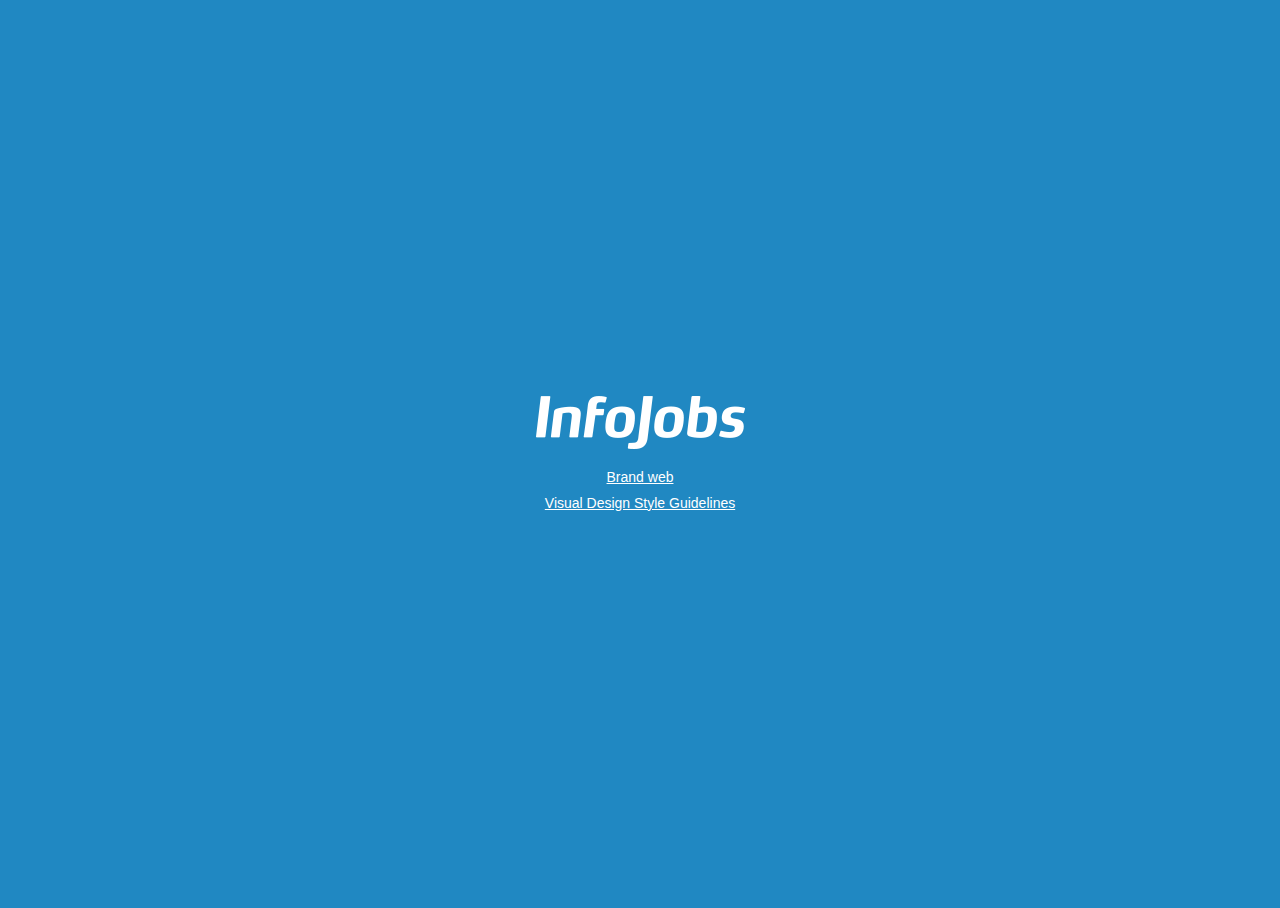
==== index.html @ 826d70f3 "Create minimal landing pange with logo and links to Brand & Viasual Design Guides Lines" ====
<!DOCTYPE html>
<html>
<head>
    <title>InfoJobs</title>
    <meta charset="UTF-8">
    <style>
        html { height: 100% }
        
        body {
            height: 100%;
            font-family: sans-serif,arial;
            background-color: #2088C2;
            color: #ffffff;
            font-size: 14px;
        }
        
        .content {
            display: flex;
            height: 100%;
            flex-direction: column;
            align-items: center;
            justify-content: center;
        }
        
        a {
            color: #ffffff;
            display: block;
            margin-bottom: 10px;
        }

        img { margin-bottom: 20px; }
    </style>
</head>
<body>
    <div class="content">
        <img src="./images/logo.png" alt="InfoJobs">
        <a href="http://www.design.infojobs.net/brand">Brand web</a>
        <a href="http://www.design.infojobs.net/visual-design">Visual Design Style Guidelines</a>
    </div>
</body>
</html>
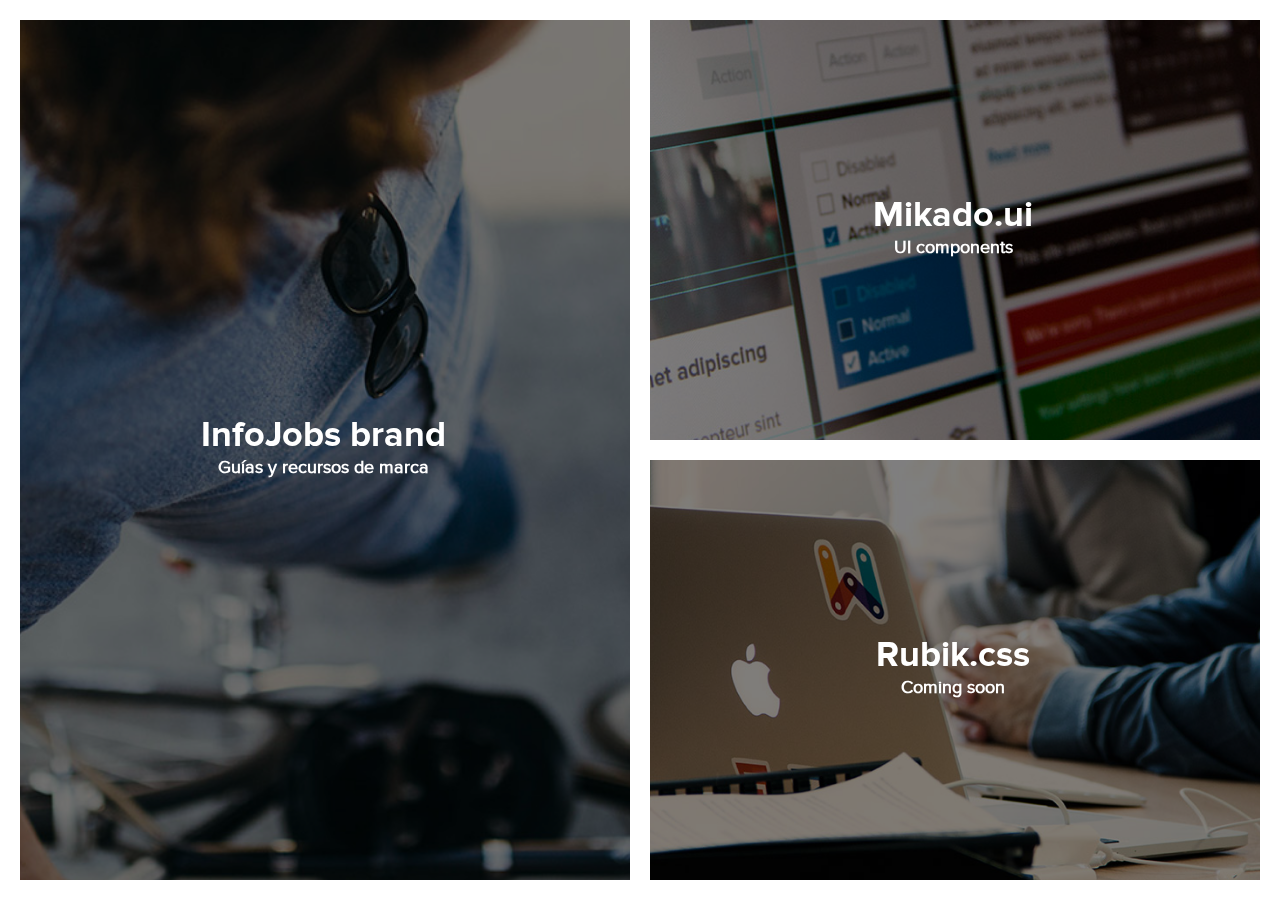
==== commit b9614375: "new website with brand and mikado linked" ====
--- a/index.html
+++ b/index.html
@@ -1,41 +1,56 @@
 <!DOCTYPE html>
 <html>
 <head>
-    <title>InfoJobs</title>
-    <meta charset="UTF-8">
-    <style>
-        html { height: 100% }
-        
-        body {
-            height: 100%;
-            font-family: sans-serif,arial;
-            background-color: #2088C2;
-            color: #ffffff;
-            font-size: 14px;
-        }
-        
-        .content {
-            display: flex;
-            height: 100%;
-            flex-direction: column;
-            align-items: center;
-            justify-content: center;
-        }
-        
-        a {
-            color: #ffffff;
-            display: block;
-            margin-bottom: 10px;
-        }
+	<meta charset="utf-8">
+	<title>InfoJobs Design</title>
+	<meta name="description" content="">
 
-        img { margin-bottom: 20px; }
-    </style>
+	<link rel="shortcut icon" sizes="196x196" href="images/touch/196.png">
+	<link rel="shortcut icon" href="images/touch/57.png">
+
+	<meta name="msapplication-TileImage" content="images/touch/144.png">
+	<meta name="msapplication-TileColor" content="#222222">
+
+	<link rel="stylesheet" href="css/style.css">
 </head>
 <body>
-    <div class="content">
-        <img src="./images/logo.png" alt="InfoJobs">
-        <a href="http://www.design.infojobs.net/brand">Brand web</a>
-        <a href="http://www.design.infojobs.net/visual-design">Visual Design Style Guidelines</a>
-    </div>
+	<h1>InfoJobs</h1>
+	<section class="container left">
+		<a href="http://www.design.infojobs.net/brand/">
+			<article class="brand">
+				<div class="background"></div>
+				<div class="overlay"></div>
+				<div class="overlay-color"></div>
+				<span class="vertical">
+					<h2>InfoJobs brand</h2>
+					<h3>Guías y recursos de marca</h3>
+				</span>
+			</article>
+		</a>
+	</section>
+	<section class="container right">
+		<a href="http://www.design.infojobs.net/visual-design/">
+			<article class="mikado top">
+				<div class="background"></div>
+				<div class="overlay"></div>
+				<div class="overlay-color"></div>
+				<span class="vertical">
+					<h2>Mikado.ui</h2>
+					<h3>UI components</h3>
+				</span>
+			</article>
+		</a>
+		<a href="#">
+			<article class="rubik bottom">
+				<div class="background"></div>
+				<div class="overlay"></div>
+				<div class="overlay-color"></div>
+				<span class="vertical">
+					<h2>Rubik.css</h2>
+					<h3>Coming soon</h3>
+				</span>
+			</article>
+		</a>
+	</section>
 </body>
 </html>
--- a/css/style.css
+++ b/css/style.css
@@ -0,0 +1,3 @@
+html,body,body,div,span,object,iframe,h1,h2,h3,h4,h5,h6,p,blockquote,pre,abbr,address,cite,code,del,dfn,em,ins,kbd,q,samp,small,strong,sub,sup,var,b,i,dl,dt,dd,ol,ul,li,fieldset,form,label,legend,table,caption,tbody,tfoot,thead,tr,th,td,article,aside,figure,footer,header,hgroup,menu,nav,section,time,mark,audio,video{margin:0;padding:0;border:0;outline:0;font-size:100%;vertical-align:baseline;background:transparent}article,aside,figure,footer,header,nav,section{display:block}*,*:before,*:after{-ms-box-sizing:border-box;-o-box-sizing:border-box;box-sizing:border-box}@font-face{font-family:'Proximanova';src:url("../fonts/proximanova-regular.eot?") format("eot"),url("../fonts/proximanova-regular.woff") format("woff"),url("../fonts/proximanova-regular.otf") format("opentype"),url("../fonts/proximanova-regular.ttf") format("truetype")}@font-face{font-family:'Proximanovalight';src:url("../fonts/proximanova-light.eot?") format("eot"),url("../fonts/proximanova-light.woff") format("woff"),url("../fonts/proximanova-light.otf") format("opentype"),url("../fonts/proximanova-light.ttf") format("truetype")}@font-face{font-family:'Proximanovabold';src:url("../fonts/proximanova-bold.eot?") format("eot"),url("../fonts/proximanova-bold.woff") format("woff"),url("../fonts/proximanova-bold.otf") format("opentype"),url("../fonts/proximanova-bold.ttf") format("truetype")}@font-face{font-family:'Proximanovasemibold';src:url("../fonts/proximanova-semibold.eot?") format("eot"),url("../fonts/proximanova-semibold.woff") format("woff"),url("../fonts/proximanova-semibold.otf") format("opentype"),url("../fonts/proximanova-semibold.ttf") format("truetype")}@font-face{font-family:'Icons';src:url("../fonts/icomoon.eot?") format("eot"),url("../fonts/icomoon.woff") format("woff"),url("../fonts/icomoon.ttf") format("truetype");font-weight:normal;font-style:normal}@font-face{font-family:'InfoJobs';src:url("../fonts/InfoJobs.eot?");src:url("../fonts/InfoJobs.eot?#iefix") format("embedded-opentype"),url("../fonts/InfoJobs.woff?") format("woff"),url("../fonts/InfoJobs.ttf?") format("truetype"),url("../fonts/InfoJobs.svg?#InfoJobs") format("svg");font-weight:normal;font-style:normal}h1,h2,h3,h4,h5,h6{margin:0;font-family:"Proximanovasemibold",Helvetica,Arial,sans-serif;font-weight:bold;color:inherit;text-rendering:optimizelegibility}h1.altheader,h2.altheader,h3.altheader,h4.altheader,h5.altheader,h6.altheader{color:gray;text-transform:uppercase}h1 small,h2 small,h3 small{font-weight:normal;display:block;color:gray}.xxxlarge{font-family:'Proximanovasemibold';font-size:36px;font-size:2.25rem;line-height:39px;line-height:2.4375rem;margin-bottom:10px}.xxlarge{font-family:'Proximanovasemibold';font-size:30px;font-size:1.875rem;line-height:33px;line-height:2.0625rem;margin-bottom:10px}.xlarge{font-family:'Proximanovasemibold';font-size:25px;font-size:1.5625rem;line-height:28px;line-height:1.75rem;margin-bottom:10px}.large{font-family:'Proximanovasemibold';font-size:20px;font-size:1.25rem;line-height:23px;line-height:1.4375rem;margin-bottom:10px}.medium{font-family:'Proximanovasemibold';font-size:18px;font-size:1.125rem;line-height:21px;line-height:1.3125rem;margin-bottom:10px}p,ol,ul,dl,address{margin-bottom:1.5em;line-height:1.5em;font-size:16px;font-size:1rem;line-height:20px;line-height:1.25rem}.intro{font-weight:bold}small{font-size:12px;font-size:0.75rem;color:gray}ul,ol{margin:0 0 1.5em 0;padding:0 0 0 20px}li ul,li ol{margin:0}blockquote{margin:0 0 1.5em 0;padding-left:20px;border-left:2px solid #dedede;font-family:Georgia,Times,"Times New Roman";font-style:normal}blockquote p{font-size:18px;font-size:1.125rem;color:gray;font-style:italic}q{quotes:none;font-style:italic}blockquote p::before,blockquote p::after,q:before,q:after{content:""}cite{font-style:normal}dl,dd{margin-bottom:1.5em}dt{font-weight:bold}.dl-horizontal dt{float:left;clear:left;width:20.25%;text-align:right}.dl-horizontal dd{margin-left:22.78%}abbr[title]{border-bottom:1px dotted #dedede;cursor:help}b,strong{font-family:'Proximanovasemibold'}dfn{font-style:italic}ins{background-color:#fff;color:#262626;text-decoration:none}mark{background-color:yellow;color:#262626}pre,code,kbd,samp{font-family:"Courier New",monospace;font-size:14px;font-size:0.875rem;line-height:1.5em}pre{white-space:pre;white-space:pre-wrap;word-wrap:break-word}sub,sup{position:relative;font-size:12px;font-size:0.75rem;line-height:0;vertical-align:1.5em}sup{top:-.5em}sub{bottom:-.25em}html,body{background:#fff;height:100%;color:#fff}h1{display:none}h2,h3{line-height:1em}h2{font-family:"Proximanovabold",Helvetica,Arial,sans-serif;font-size:36px}h3{font-family:"Proximanova",Helvetica,Arial,sans-serif;font-size:18px}a{color:inherit;text-decoration:none}section{position:fixed;width:50%;height:100%;bottom:0;top:0}section.left{left:0;right:50%}section.left article{right:10px}section.right{right:0;left:50%}section.right article{left:10px}article{bottom:20px;top:20px;right:20px;left:20px;position:absolute;text-align:center;overflow:hidden}article.top,article.bottom{height:auto}article.top{bottom:50%;top:20px;margin-bottom:10px}article.bottom{top:50%;bottom:20px;margin-top:10px}article:after,article .vertical{content:'';display:inline-block;vertical-align:middle;height:100%}article .vertical{height:auto;position:relative;z-index:10}article .background,article .overlay-color,article .overlay{position:absolute;top:0;right:0;left:0;bottom:0;width:100%;height:100%;-webkit-transition:0.34s;transition:0.34s}article .overlay{background:rgba(0,0,0,0.5)}article .overlay-color{opacity:0;background-image:-webkit-gradient(linear, 0 0, 0 100%, from(#00a550), to(#2088c2));background-image:-webkit-linear-gradient(top, #00a550, #2088c2);background-image:linear-gradient(top, #00a550, #2088c2);background-repeat:repeat-x}article .background{background-position:50%;background-size:cover;-webkit-transform:scale(1.2);-ms-transform:scale(1.2);transform:scale(1.2)}article.brand .background{background-image:url("../images/brand.jpg")}article.mikado .background{background-image:url("../images/mikado.jpg")}article.rubik .background{background-image:url("../images/rubik.jpg")}article:hover .overlay-color{opacity:0.5}article:hover .background{-webkit-transform:scale(1);-ms-transform:scale(1);transform:scale(1)}@media all and (orientation: portrait) and (max-width: 670px){section.left,section.right{position:static;height:auto}section.left article,section.right article{left:20px;right:20px;bottom:auto;margin:10px 0px;z-index:4}section.left article.brand,section.right article.brand{top:0%;bottom:66.66667%;margin-top:20px}section.left article.mikado,section.right article.mikado{top:33.33333%;bottom:33.33333%}section.left article.rubik,section.right article.rubik{top:66.66667%;bottom:0%;margin-bottom:20px}}
+
+/*# sourceMappingURL=style.css.map */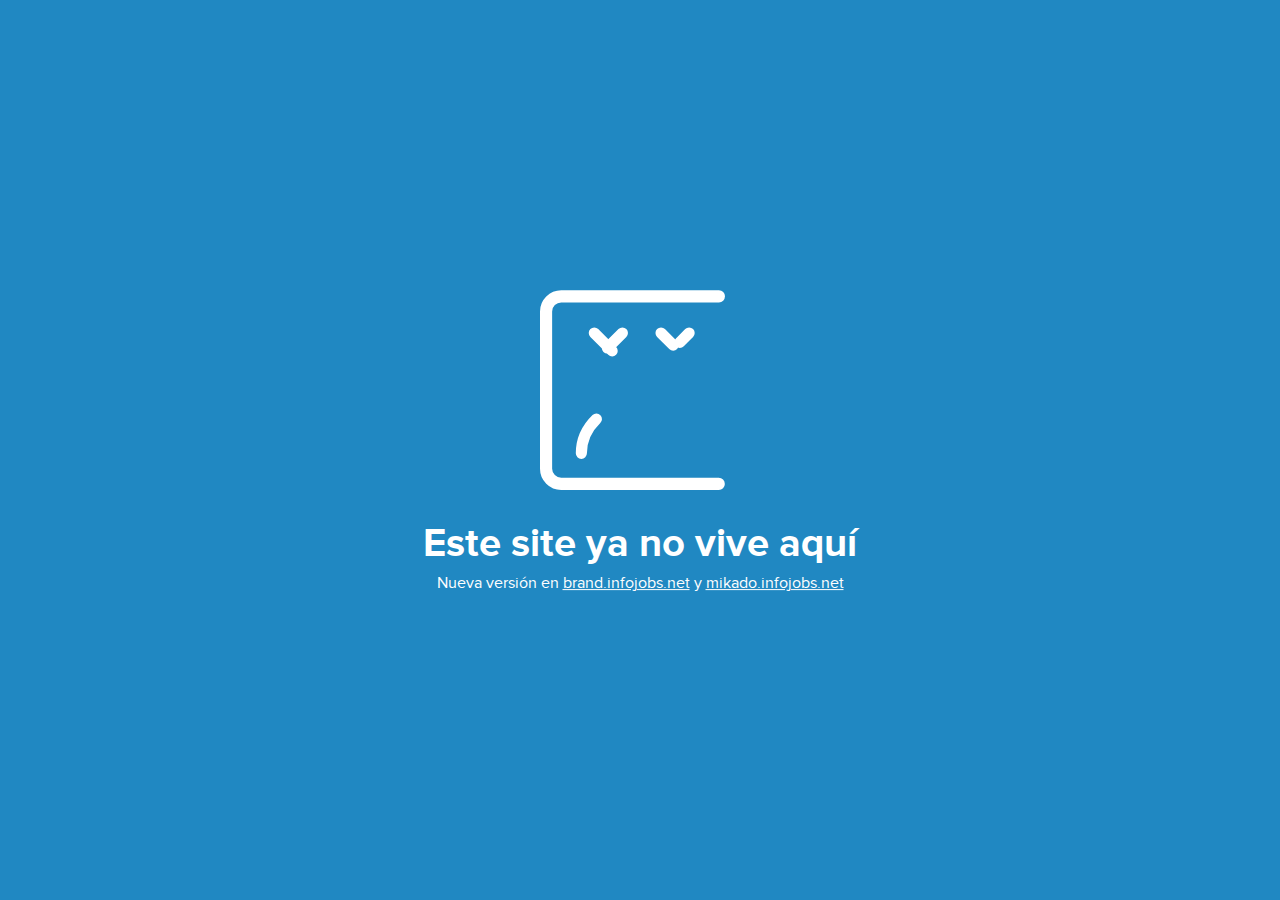
==== commit 51bb02a7: "Added "Page not found"" ====
--- a/index.html
+++ b/index.html
@@ -1,56 +1,46 @@
-<!DOCTYPE html>
-<html>
-<head>
-	<meta charset="utf-8">
-	<title>InfoJobs Design</title>
-	<meta name="description" content="">
+<!doctype html>
+<html class="no-js" lang="">
+    <head>
+        <meta charset="utf-8">
+        <meta http-equiv="x-ua-compatible" content="ie=edge">
+        <title>Page not found</title>
+        <meta name="description" content="">
+        <meta name="viewport" content="width=device-width, initial-scale=1">
 
-	<link rel="shortcut icon" sizes="196x196" href="images/touch/196.png">
-	<link rel="shortcut icon" href="images/touch/57.png">
+        <link rel="stylesheet" href="css/main.css">
+        <link rel="stylesheet" href="css/animate.css">
+    </head>
+    
+    <body>
+      
+        <div class="content">
+            <svg version="1.1" id="smiley" xmlns="http://www.w3.org/2000/svg" xmlns:xlink="http://www.w3.org/1999/xlink" xmlns:a="http://ns.adobe.com/AdobeSVGViewerExtensions/3.0/" x="0px" y="0px" width="200px" height="200px" viewBox="0 0 197.8 197.5" enable-background="new 0 0 197.8 197.5" xml:space="preserve">
+            <path fill="none" stroke="#fff" stroke-width="12" stroke-linecap="round" stroke-miterlimit="10" d="M176.8,191.5H21
+                c-8.2,0-15-6.8-15-15V21c0-8.2,6.8-15,15-15h155.8c8.2,0,15,6.8,15,15v155.5C191.8,184.7,185.1,191.5,176.8,191.5z"/>
+                    <line fill="none" stroke="#fff" stroke-width="11" stroke-linecap="round" stroke-miterlimit="10" x1="53.7" y1="42.3" x2="81.5" y2="70.1"/>
+                    <line fill="none" stroke="#fff" stroke-width="11" stroke-linecap="round" stroke-miterlimit="10" x1="81.5" y1="42.3" x2="53.7" y2="70.1"/>
+                    <line fill="none" stroke="#fff" stroke-width="11" stroke-linecap="round" stroke-miterlimit="10" x1="119.7" y1="42.3" x2="147.5" y2="70.1"/>
+                    <line fill="none" stroke="#fff" stroke-width="11" stroke-linecap="round" stroke-miterlimit="10" x1="147.5" y1="42.3" x2="119.7" y2="70.1"/>
+            <path fill="none" stroke="#fff" stroke-width="11" stroke-linecap="round" stroke-miterlimit="10" d="M40.9,161.3 c0-28,26-50.7,58-50.7s58,22.7,58,50.7"/>
+            </svg>
 
-	<meta name="msapplication-TileImage" content="images/touch/144.png">
-	<meta name="msapplication-TileColor" content="#222222">
-
-	<link rel="stylesheet" href="css/style.css">
-</head>
-<body>
-	<h1>InfoJobs</h1>
-	<section class="container left">
-		<a href="http://www.design.infojobs.net/brand/">
-			<article class="brand">
-				<div class="background"></div>
-				<div class="overlay"></div>
-				<div class="overlay-color"></div>
-				<span class="vertical">
-					<h2>InfoJobs brand</h2>
-					<h3>Guías y recursos de marca</h3>
-				</span>
-			</article>
-		</a>
-	</section>
-	<section class="container right">
-		<a href="http://www.design.infojobs.net/visual-design/">
-			<article class="mikado top">
-				<div class="background"></div>
-				<div class="overlay"></div>
-				<div class="overlay-color"></div>
-				<span class="vertical">
-					<h2>Mikado.ui</h2>
-					<h3>UI components</h3>
-				</span>
-			</article>
-		</a>
-		<a href="#">
-			<article class="rubik bottom">
-				<div class="background"></div>
-				<div class="overlay"></div>
-				<div class="overlay-color"></div>
-				<span class="vertical">
-					<h2>Rubik.css</h2>
-					<h3>Coming soon</h3>
-				</span>
-			</article>
-		</a>
-	</section>
-</body>
-</html>
+            <div class="animated fadeInUp">
+                    <h1>Este site ya no vive aquí</h1>
+                    <p>Nueva versión en <a href="http://brand.infojobs.net">brand.infojobs.net</a> y <a href="http://mikado.infojobs.net">mikado.infojobs.net</a></p>
+            </div>
+        </div>
+        
+        <script src="https://ajax.googleapis.com/ajax/libs/jquery/1.11.3/jquery.min.js"></script>
+        <script src="js/vivus.js"></script>
+        
+        <script>
+            new Vivus('smiley', {
+                type: 'delayed',
+                duration: 90,
+                start: 'inViewport',
+                
+            });  
+        </script>         
+        
+    </body>
+</html>--- a/css/main.css
+++ b/css/main.css
@@ -0,0 +1,433 @@
+/*! normalize.css v3.0.2 | MIT License | git.io/normalize */
+/**
+ * 1. Set default font family to sans-serif.
+ * 2. Prevent iOS text size adjust after orientation change, without disabling
+ *    user zoom.
+ */
+html {
+  font-family: sans-serif;
+  /* 1 */
+  -ms-text-size-adjust: 100%;
+  /* 2 */
+  -webkit-text-size-adjust: 100%;
+  /* 2 */ }
+
+/**
+ * Remove default margin.
+ */
+body {
+  margin: 0; }
+
+/* HTML5 display definitions
+   ========================================================================== */
+/**
+ * Correct `block` display not defined for any HTML5 element in IE 8/9.
+ * Correct `block` display not defined for `details` or `summary` in IE 10/11
+ * and Firefox.
+ * Correct `block` display not defined for `main` in IE 11.
+ */
+article,
+aside,
+details,
+figcaption,
+figure,
+footer,
+header,
+hgroup,
+main,
+menu,
+nav,
+section,
+summary {
+  display: block; }
+
+/**
+ * 1. Correct `inline-block` display not defined in IE 8/9.
+ * 2. Normalize vertical alignment of `progress` in Chrome, Firefox, and Opera.
+ */
+audio,
+canvas,
+progress,
+video {
+  display: inline-block;
+  /* 1 */
+  vertical-align: baseline;
+  /* 2 */ }
+
+/**
+ * Prevent modern browsers from displaying `audio` without controls.
+ * Remove excess height in iOS 5 devices.
+ */
+audio:not([controls]) {
+  display: none;
+  height: 0; }
+
+/**
+ * Address `[hidden]` styling not present in IE 8/9/10.
+ * Hide the `template` element in IE 8/9/11, Safari, and Firefox < 22.
+ */
+[hidden],
+template {
+  display: none; }
+
+/* Links
+   ========================================================================== */
+/**
+ * Remove the gray background color from active links in IE 10.
+ */
+a {
+  background-color: transparent; }
+
+/**
+ * Improve readability when focused and also mouse hovered in all browsers.
+ */
+a:active,
+a:hover {
+  outline: 0; }
+
+/* Text-level semantics
+   ========================================================================== */
+/**
+ * Address styling not present in IE 8/9/10/11, Safari, and Chrome.
+ */
+abbr[title] {
+  border-bottom: 1px dotted; }
+
+/**
+ * Address style set to `bolder` in Firefox 4+, Safari, and Chrome.
+ */
+b,
+strong {
+  font-weight: bold; }
+
+/**
+ * Address styling not present in Safari and Chrome.
+ */
+dfn {
+  font-style: italic; }
+
+/**
+ * Address variable `h1` font-size and margin within `section` and `article`
+ * contexts in Firefox 4+, Safari, and Chrome.
+ */
+h1 {
+  font-size: 2em;
+  margin: 0.67em 0; }
+
+/**
+ * Address styling not present in IE 8/9.
+ */
+mark {
+  background: #ff0;
+  color: #000; }
+
+/**
+ * Address inconsistent and variable font size in all browsers.
+ */
+small {
+  font-size: 80%; }
+
+/**
+ * Prevent `sub` and `sup` affecting `line-height` in all browsers.
+ */
+sub,
+sup {
+  font-size: 75%;
+  line-height: 0;
+  position: relative;
+  vertical-align: baseline; }
+
+sup {
+  top: -0.5em; }
+
+sub {
+  bottom: -0.25em; }
+
+/* Embedded content
+   ========================================================================== */
+/**
+ * Remove border when inside `a` element in IE 8/9/10.
+ */
+img {
+  border: 0; }
+
+/**
+ * Correct overflow not hidden in IE 9/10/11.
+ */
+svg:not(:root) {
+  overflow: hidden; }
+
+/* Grouping content
+   ========================================================================== */
+/**
+ * Address margin not present in IE 8/9 and Safari.
+ */
+figure {
+  margin: 1em 40px; }
+
+/**
+ * Address differences between Firefox and other browsers.
+ */
+hr {
+  box-sizing: content-box;
+  height: 0; }
+
+/**
+ * Contain overflow in all browsers.
+ */
+pre {
+  overflow: auto; }
+
+/**
+ * Address odd `em`-unit font size rendering in all browsers.
+ */
+code,
+kbd,
+pre,
+samp {
+  font-family: monospace, monospace;
+  font-size: 1em; }
+
+/* Forms
+   ========================================================================== */
+/**
+ * Known limitation: by default, Chrome and Safari on OS X allow very limited
+ * styling of `select`, unless a `border` property is set.
+ */
+/**
+ * 1. Correct color not being inherited.
+ *    Known issue: affects color of disabled elements.
+ * 2. Correct font properties not being inherited.
+ * 3. Address margins set differently in Firefox 4+, Safari, and Chrome.
+ */
+button,
+input,
+optgroup,
+select,
+textarea {
+  color: inherit;
+  /* 1 */
+  font: inherit;
+  /* 2 */
+  margin: 0;
+  /* 3 */ }
+
+/**
+ * Address `overflow` set to `hidden` in IE 8/9/10/11.
+ */
+button {
+  overflow: visible; }
+
+/**
+ * Address inconsistent `text-transform` inheritance for `button` and `select`.
+ * All other form control elements do not inherit `text-transform` values.
+ * Correct `button` style inheritance in Firefox, IE 8/9/10/11, and Opera.
+ * Correct `select` style inheritance in Firefox.
+ */
+button,
+select {
+  text-transform: none; }
+
+/**
+ * 1. Avoid the WebKit bug in Android 4.0.* where (2) destroys native `audio`
+ *    and `video` controls.
+ * 2. Correct inability to style clickable `input` types in iOS.
+ * 3. Improve usability and consistency of cursor style between image-type
+ *    `input` and others.
+ */
+button,
+html input[type="button"],
+input[type="reset"],
+input[type="submit"] {
+  -webkit-appearance: button;
+  /* 2 */
+  cursor: pointer;
+  /* 3 */ }
+
+/**
+ * Re-set default cursor for disabled elements.
+ */
+button[disabled],
+html input[disabled] {
+  cursor: default; }
+
+/**
+ * Remove inner padding and border in Firefox 4+.
+ */
+button::-moz-focus-inner,
+input::-moz-focus-inner {
+  border: 0;
+  padding: 0; }
+
+/**
+ * Address Firefox 4+ setting `line-height` on `input` using `!important` in
+ * the UA stylesheet.
+ */
+input {
+  line-height: normal; }
+
+/**
+ * It's recommended that you don't attempt to style these elements.
+ * Firefox's implementation doesn't respect box-sizing, padding, or width.
+ *
+ * 1. Address box sizing set to `content-box` in IE 8/9/10.
+ * 2. Remove excess padding in IE 8/9/10.
+ */
+input[type="checkbox"],
+input[type="radio"] {
+  box-sizing: border-box;
+  /* 1 */
+  padding: 0;
+  /* 2 */ }
+
+/**
+ * Fix the cursor style for Chrome's increment/decrement buttons. For certain
+ * `font-size` values of the `input`, it causes the cursor style of the
+ * decrement button to change from `default` to `text`.
+ */
+input[type="number"]::-webkit-inner-spin-button,
+input[type="number"]::-webkit-outer-spin-button {
+  height: auto; }
+
+/**
+ * 1. Address `appearance` set to `searchfield` in Safari and Chrome.
+ * 2. Address `box-sizing` set to `border-box` in Safari and Chrome
+ *    (include `-moz` to future-proof).
+ */
+input[type="search"] {
+  -webkit-appearance: textfield;
+  /* 1 */
+  /* 2 */
+  box-sizing: content-box; }
+
+/**
+ * Remove inner padding and search cancel button in Safari and Chrome on OS X.
+ * Safari (but not Chrome) clips the cancel button when the search input has
+ * padding (and `textfield` appearance).
+ */
+input[type="search"]::-webkit-search-cancel-button,
+input[type="search"]::-webkit-search-decoration {
+  -webkit-appearance: none; }
+
+/**
+ * Define consistent border, margin, and padding.
+ */
+fieldset {
+  border: 1px solid #c0c0c0;
+  margin: 0 2px;
+  padding: 0.35em 0.625em 0.75em; }
+
+/**
+ * 1. Correct `color` not being inherited in IE 8/9/10/11.
+ * 2. Remove padding so people aren't caught out if they zero out fieldsets.
+ */
+legend {
+  border: 0;
+  /* 1 */
+  padding: 0;
+  /* 2 */ }
+
+/**
+ * Remove default vertical scrollbar in IE 8/9/10/11.
+ */
+textarea {
+  overflow: auto; }
+
+/**
+ * Don't inherit the `font-weight` (applied by a rule above).
+ * NOTE: the default cannot safely be changed in Chrome and Safari on OS X.
+ */
+optgroup {
+  font-weight: bold; }
+
+/* Tables
+   ========================================================================== */
+/**
+ * Remove most spacing between table cells.
+ */
+table {
+  border-collapse: collapse;
+  border-spacing: 0; }
+
+td,
+th {
+  padding: 0; }
+
+/*
+   MNML by @mrmrs_
+*/
+@font-face {
+  font-family: 'Proximanova';
+  src: url("../fonts/proximanova-regular.eot?") format("eot"), url("../fonts/proximanova-regular.woff") format("woff"), url("../fonts/proximanova-regular.otf") format("opentype"), url("../fonts/proximanova-regular.ttf") format("truetype"); }
+@font-face {
+  font-family: 'Proximanovalight';
+  src: url("../fonts/proximanova-light.eot?") format("eot"), url("../fonts/proximanova-light.woff") format("woff"), url("../fonts/proximanova-light.otf") format("opentype"), url("../fonts/proximanova-light.ttf") format("truetype"); }
+@font-face {
+  font-family: 'Proximanovabold';
+  src: url("../fonts/proximanova-bold.eot?") format("eot"), url("../fonts/proximanova-bold.woff") format("woff"), url("../fonts/proximanova-bold.otf") format("opentype"), url("../fonts/proximanova-bold.ttf") format("truetype"); }
+@font-face {
+  font-family: 'Proximanovasemibold';
+  src: url("../fonts/proximanova-semibold.eot?") format("eot"), url("../fonts/proximanova-semibold.woff") format("woff"), url("../fonts/proximanova-semibold.otf") format("opentype"), url("../fonts/proximanova-semibold.ttf") format("truetype"); }
+@font-face {
+  font-family: 'Icons';
+  src: url("../fonts/icomoon.eot?") format("eot"), url("../fonts/icomoon.woff") format("woff"), url("../fonts/icomoon.ttf") format("truetype");
+  font-weight: normal;
+  font-style: normal; }
+@font-face {
+  font-family: 'InfoJobs';
+  src: url("../fonts/InfoJobs.eot?");
+  src: url("../fonts/InfoJobs.eot?#iefix") format("embedded-opentype"), url("../fonts/InfoJobs.woff?") format("woff"), url("../fonts/InfoJobs.ttf?") format("truetype"), url("../fonts/InfoJobs.svg?#InfoJobs") format("svg");
+  font-weight: normal;
+  font-style: normal; }
+html {
+  box-sizing: border-box; }
+
+*, *:before, *:after {
+  box-sizing: inherit; }
+
+html, body {
+  background-color: #2088C2;
+  height: 100%; }
+
+h1 {
+  font-family: "Proximanovabold", Helvetica, Arial, sans-serif;
+  font-size: 40px;
+  color: #FFFFFF;
+  line-height: 38px;
+  margin-bottom: 0px; }
+
+p {
+  font-family: "Proximanova", Helvetica, Arial, sans-serif;
+  font-size: 16px;
+  color: #FFFFFF;
+  line-height: 20px;
+  margin-top: 5px; }
+
+a {
+  color: #FFF; }
+
+svg {
+  margin-bottom: 10px; }
+
+.content {
+  position: absolute;
+  left: 50%;
+  top: 50%;
+  -webkit-transform: translate(-50%, -50%);
+      -ms-transform: translate(-50%, -50%);
+          transform: translate(-50%, -50%);
+  text-align: center;
+  width: 100%;
+  padding: 10px; }
+
+@media (max-width: 480px) {
+  h1 {
+    font-size: 24px;
+    line-height: 34px; }
+
+  p {
+    font-size: 14px; }
+
+  svg {
+    width: 150px;
+    height: 150px; } }
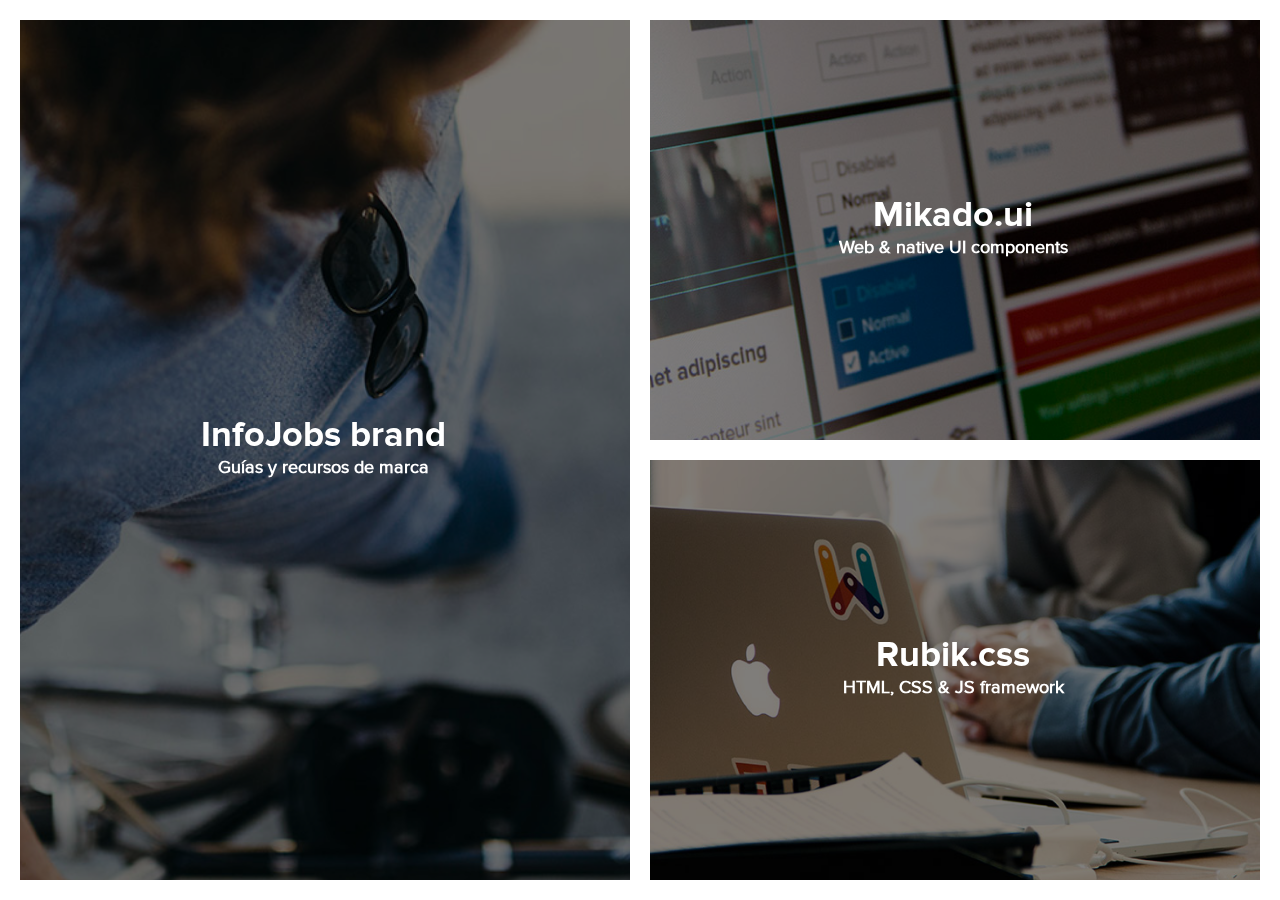
==== commit 54ba3b2f: "Revert "Added "Page not found""" ====
--- a/index.html
+++ b/index.html
@@ -1,46 +1,67 @@
-<!doctype html>
-<html class="no-js" lang="">
-    <head>
-        <meta charset="utf-8">
-        <meta http-equiv="x-ua-compatible" content="ie=edge">
-        <title>Page not found</title>
-        <meta name="description" content="">
-        <meta name="viewport" content="width=device-width, initial-scale=1">
+<!DOCTYPE html>
+<html>
+<head>
+	<meta charset="utf-8">
+	<title>InfoJobs Design</title>
+	<meta name="description" content="">
+	<meta name="viewport" content="width=device-width, initial-scale=1">
 
-        <link rel="stylesheet" href="css/main.css">
-        <link rel="stylesheet" href="css/animate.css">
-    </head>
-    
-    <body>
-      
-        <div class="content">
-            <svg version="1.1" id="smiley" xmlns="http://www.w3.org/2000/svg" xmlns:xlink="http://www.w3.org/1999/xlink" xmlns:a="http://ns.adobe.com/AdobeSVGViewerExtensions/3.0/" x="0px" y="0px" width="200px" height="200px" viewBox="0 0 197.8 197.5" enable-background="new 0 0 197.8 197.5" xml:space="preserve">
-            <path fill="none" stroke="#fff" stroke-width="12" stroke-linecap="round" stroke-miterlimit="10" d="M176.8,191.5H21
-                c-8.2,0-15-6.8-15-15V21c0-8.2,6.8-15,15-15h155.8c8.2,0,15,6.8,15,15v155.5C191.8,184.7,185.1,191.5,176.8,191.5z"/>
-                    <line fill="none" stroke="#fff" stroke-width="11" stroke-linecap="round" stroke-miterlimit="10" x1="53.7" y1="42.3" x2="81.5" y2="70.1"/>
-                    <line fill="none" stroke="#fff" stroke-width="11" stroke-linecap="round" stroke-miterlimit="10" x1="81.5" y1="42.3" x2="53.7" y2="70.1"/>
-                    <line fill="none" stroke="#fff" stroke-width="11" stroke-linecap="round" stroke-miterlimit="10" x1="119.7" y1="42.3" x2="147.5" y2="70.1"/>
-                    <line fill="none" stroke="#fff" stroke-width="11" stroke-linecap="round" stroke-miterlimit="10" x1="147.5" y1="42.3" x2="119.7" y2="70.1"/>
-            <path fill="none" stroke="#fff" stroke-width="11" stroke-linecap="round" stroke-miterlimit="10" d="M40.9,161.3 c0-28,26-50.7,58-50.7s58,22.7,58,50.7"/>
-            </svg>
+	<link rel="shortcut icon" sizes="196x196" href="images/touch/196.png">
+	<link rel="shortcut icon" href="images/touch/57.png">
 
-            <div class="animated fadeInUp">
-                    <h1>Este site ya no vive aquí</h1>
-                    <p>Nueva versión en <a href="http://brand.infojobs.net">brand.infojobs.net</a> y <a href="http://mikado.infojobs.net">mikado.infojobs.net</a></p>
-            </div>
-        </div>
-        
-        <script src="https://ajax.googleapis.com/ajax/libs/jquery/1.11.3/jquery.min.js"></script>
-        <script src="js/vivus.js"></script>
-        
-        <script>
-            new Vivus('smiley', {
-                type: 'delayed',
-                duration: 90,
-                start: 'inViewport',
-                
-            });  
-        </script>         
-        
-    </body>
-</html>+	<meta name="msapplication-TileImage" content="images/touch/144.png">
+	<meta name="msapplication-TileColor" content="#222222">
+
+	<link rel="stylesheet" href="css/style.css">
+</head>
+<body>
+	<h1>InfoJobs</h1>
+	<section class="container left">
+		<a href="http://www.design.infojobs.net/brand/">
+			<article class="brand">
+				<div class="background"></div>
+				<div class="overlay"></div>
+				<div class="overlay-color"></div>
+				<span class="vertical">
+					<h2>InfoJobs brand</h2>
+					<h3>Guías y recursos de marca</h3>
+				</span>
+			</article>
+		</a>
+	</section>
+	<section class="container right">
+		<a href="http://www.design.infojobs.net/visual-design/">
+			<article class="mikado top">
+				<div class="background"></div>
+				<div class="overlay"></div>
+				<div class="overlay-color"></div>
+				<span class="vertical">
+					<h2>Mikado.ui</h2>
+					<h3>Web & native UI components</h3>
+				</span>
+			</article>
+		</a>
+		<a href="http://www.design.infojobs.net/rubik/">
+			<article class="rubik bottom">
+				<div class="background"></div>
+				<div class="overlay"></div>
+				<div class="overlay-color"></div>
+				<span class="vertical">
+					<h2>Rubik.css</h2>
+					<h3>HTML, CSS & JS framework</h3>
+				</span>
+			</article>
+		</a>
+	</section>
+    <script>
+        (function(i,s,o,g,r,a,m){i['GoogleAnalyticsObject']=r;i[r]=i[r]||function(){
+        (i[r].q=i[r].q||[]).push(arguments)},i[r].l=1*new Date();a=s.createElement(o),
+        m=s.getElementsByTagName(o)[0];a.async=1;a.src=g;m.parentNode.insertBefore(a,m)
+        })(window,document,'script','//www.google-analytics.com/analytics.js','ga');
+
+        ga('create', 'UA-60989462-1', 'auto');
+        ga('send', 'pageview');
+
+    </script>
+</body>
+</html>
--- a/css/style.css
+++ b/css/style.css
@@ -0,0 +1,3 @@
+html,body,body,div,span,object,iframe,h1,h2,h3,h4,h5,h6,p,blockquote,pre,abbr,address,cite,code,del,dfn,em,ins,kbd,q,samp,small,strong,sub,sup,var,b,i,dl,dt,dd,ol,ul,li,fieldset,form,label,legend,table,caption,tbody,tfoot,thead,tr,th,td,article,aside,figure,footer,header,hgroup,menu,nav,section,time,mark,audio,video{margin:0;padding:0;border:0;outline:0;font-size:100%;vertical-align:baseline;background:transparent}article,aside,figure,footer,header,nav,section{display:block}*,*:before,*:after{-ms-box-sizing:border-box;-o-box-sizing:border-box;box-sizing:border-box}@font-face{font-family:'Proximanova';src:url("../fonts/proximanova-regular.eot?") format("eot"),url("../fonts/proximanova-regular.woff") format("woff"),url("../fonts/proximanova-regular.otf") format("opentype"),url("../fonts/proximanova-regular.ttf") format("truetype")}@font-face{font-family:'Proximanovalight';src:url("../fonts/proximanova-light.eot?") format("eot"),url("../fonts/proximanova-light.woff") format("woff"),url("../fonts/proximanova-light.otf") format("opentype"),url("../fonts/proximanova-light.ttf") format("truetype")}@font-face{font-family:'Proximanovabold';src:url("../fonts/proximanova-bold.eot?") format("eot"),url("../fonts/proximanova-bold.woff") format("woff"),url("../fonts/proximanova-bold.otf") format("opentype"),url("../fonts/proximanova-bold.ttf") format("truetype")}@font-face{font-family:'Proximanovasemibold';src:url("../fonts/proximanova-semibold.eot?") format("eot"),url("../fonts/proximanova-semibold.woff") format("woff"),url("../fonts/proximanova-semibold.otf") format("opentype"),url("../fonts/proximanova-semibold.ttf") format("truetype")}@font-face{font-family:'Icons';src:url("../fonts/icomoon.eot?") format("eot"),url("../fonts/icomoon.woff") format("woff"),url("../fonts/icomoon.ttf") format("truetype");font-weight:normal;font-style:normal}@font-face{font-family:'InfoJobs';src:url("../fonts/InfoJobs.eot?");src:url("../fonts/InfoJobs.eot?#iefix") format("embedded-opentype"),url("../fonts/InfoJobs.woff?") format("woff"),url("../fonts/InfoJobs.ttf?") format("truetype"),url("../fonts/InfoJobs.svg?#InfoJobs") format("svg");font-weight:normal;font-style:normal}h1,h2,h3,h4,h5,h6{margin:0;font-family:"Proximanovasemibold",Helvetica,Arial,sans-serif;font-weight:bold;color:inherit;text-rendering:optimizelegibility}h1.altheader,h2.altheader,h3.altheader,h4.altheader,h5.altheader,h6.altheader{color:gray;text-transform:uppercase}h1 small,h2 small,h3 small{font-weight:normal;display:block;color:gray}.xxxlarge{font-family:'Proximanovasemibold';font-size:36px;font-size:2.25rem;line-height:39px;line-height:2.4375rem;margin-bottom:10px}.xxlarge{font-family:'Proximanovasemibold';font-size:30px;font-size:1.875rem;line-height:33px;line-height:2.0625rem;margin-bottom:10px}.xlarge{font-family:'Proximanovasemibold';font-size:25px;font-size:1.5625rem;line-height:28px;line-height:1.75rem;margin-bottom:10px}.large{font-family:'Proximanovasemibold';font-size:20px;font-size:1.25rem;line-height:23px;line-height:1.4375rem;margin-bottom:10px}.medium{font-family:'Proximanovasemibold';font-size:18px;font-size:1.125rem;line-height:21px;line-height:1.3125rem;margin-bottom:10px}p,ol,ul,dl,address{margin-bottom:1.5em;line-height:1.5em;font-size:16px;font-size:1rem;line-height:20px;line-height:1.25rem}.intro{font-weight:bold}small{font-size:12px;font-size:0.75rem;color:gray}ul,ol{margin:0 0 1.5em 0;padding:0 0 0 20px}li ul,li ol{margin:0}blockquote{margin:0 0 1.5em 0;padding-left:20px;border-left:2px solid #dedede;font-family:Georgia,Times,"Times New Roman";font-style:normal}blockquote p{font-size:18px;font-size:1.125rem;color:gray;font-style:italic}q{quotes:none;font-style:italic}blockquote p::before,blockquote p::after,q:before,q:after{content:""}cite{font-style:normal}dl,dd{margin-bottom:1.5em}dt{font-weight:bold}.dl-horizontal dt{float:left;clear:left;width:20.25%;text-align:right}.dl-horizontal dd{margin-left:22.78%}abbr[title]{border-bottom:1px dotted #dedede;cursor:help}b,strong{font-family:'Proximanovasemibold'}dfn{font-style:italic}ins{background-color:#fff;color:#262626;text-decoration:none}mark{background-color:yellow;color:#262626}pre,code,kbd,samp{font-family:"Courier New",monospace;font-size:14px;font-size:0.875rem;line-height:1.5em}pre{white-space:pre;white-space:pre-wrap;word-wrap:break-word}sub,sup{position:relative;font-size:12px;font-size:0.75rem;line-height:0;vertical-align:1.5em}sup{top:-.5em}sub{bottom:-.25em}html,body{background:#fff;height:100%;color:#fff}h1{display:none}h2,h3{line-height:1em}h2{font-family:"Proximanovabold",Helvetica,Arial,sans-serif;font-size:36px}h3{font-family:"Proximanova",Helvetica,Arial,sans-serif;font-size:18px}a{color:inherit;text-decoration:none}section{position:fixed;width:50%;height:100%;bottom:0;top:0}section.left{left:0;right:50%}section.left article{right:10px}section.right{right:0;left:50%}section.right article{left:10px}article{bottom:20px;top:20px;right:20px;left:20px;position:absolute;text-align:center;overflow:hidden}article.top,article.bottom{height:auto}article.top{bottom:50%;top:20px;margin-bottom:10px}article.bottom{top:50%;bottom:20px;margin-top:10px}article:after,article .vertical{content:'';display:inline-block;vertical-align:middle;height:100%}article .vertical{height:auto;position:relative;z-index:10}article .background,article .overlay-color,article .overlay{position:absolute;top:0;right:0;left:0;bottom:0;width:100%;height:100%;-webkit-transition:0.34s;transition:0.34s}article .overlay{background:rgba(0,0,0,0.5)}article .overlay-color{opacity:0;background-image:url("../images/gradiant.png");background-size:100% 100%;background-image:-webkit-gradient(linear, 0 0, 0 100%, from(#00a550), to(#2088c2));background-image:-webkit-linear-gradient(top, #00a550, #2088c2);background-image:linear-gradient(top, #00a550, #2088c2);background-repeat:repeat-x}article .background{background-position:50%;background-size:cover;-webkit-transform:scale(1.2);-ms-transform:scale(1.2);transform:scale(1.2)}article.brand .background{background-image:url("../images/brand.jpg")}article.mikado .background{background-image:url("../images/mikado.jpg")}article.rubik .background{background-image:url("../images/rubik.jpg")}article:hover .overlay-color{opacity:0.5}article:hover .background{-webkit-transform:scale(1);-ms-transform:scale(1);transform:scale(1)}@media all and (orientation: portrait) and (max-width: 680px){section.left,section.right{position:static;height:auto}section.left article,section.right article{left:20px;right:20px;bottom:auto;margin:10px 0px;z-index:4}section.left article.brand,section.right article.brand{top:0%;bottom:66.66667%;margin-top:20px}section.left article.mikado,section.right article.mikado{top:33.33333%;bottom:33.33333%}section.left article.rubik,section.right article.rubik{top:66.66667%;bottom:0%;margin-bottom:20px}}@media all and (max-width: 680px){section.left article{right:5px}section.right article{left:5px}article{bottom:10px;top:10px;right:10px;left:10px}article.top{top:10px;margin-bottom:5px}article.bottom{bottom:10px;margin-top:5px}}@media all and (orientation: portrait) and (max-width: 680px){section.left article,section.right article{left:10px;right:10px;margin:5px 0px}section.left article.brand,section.right article.brand{margin-top:10px}section.left article.rubik,section.right article.rubik{margin-bottom:10px}}
+
+/*# sourceMappingURL=style.css.map */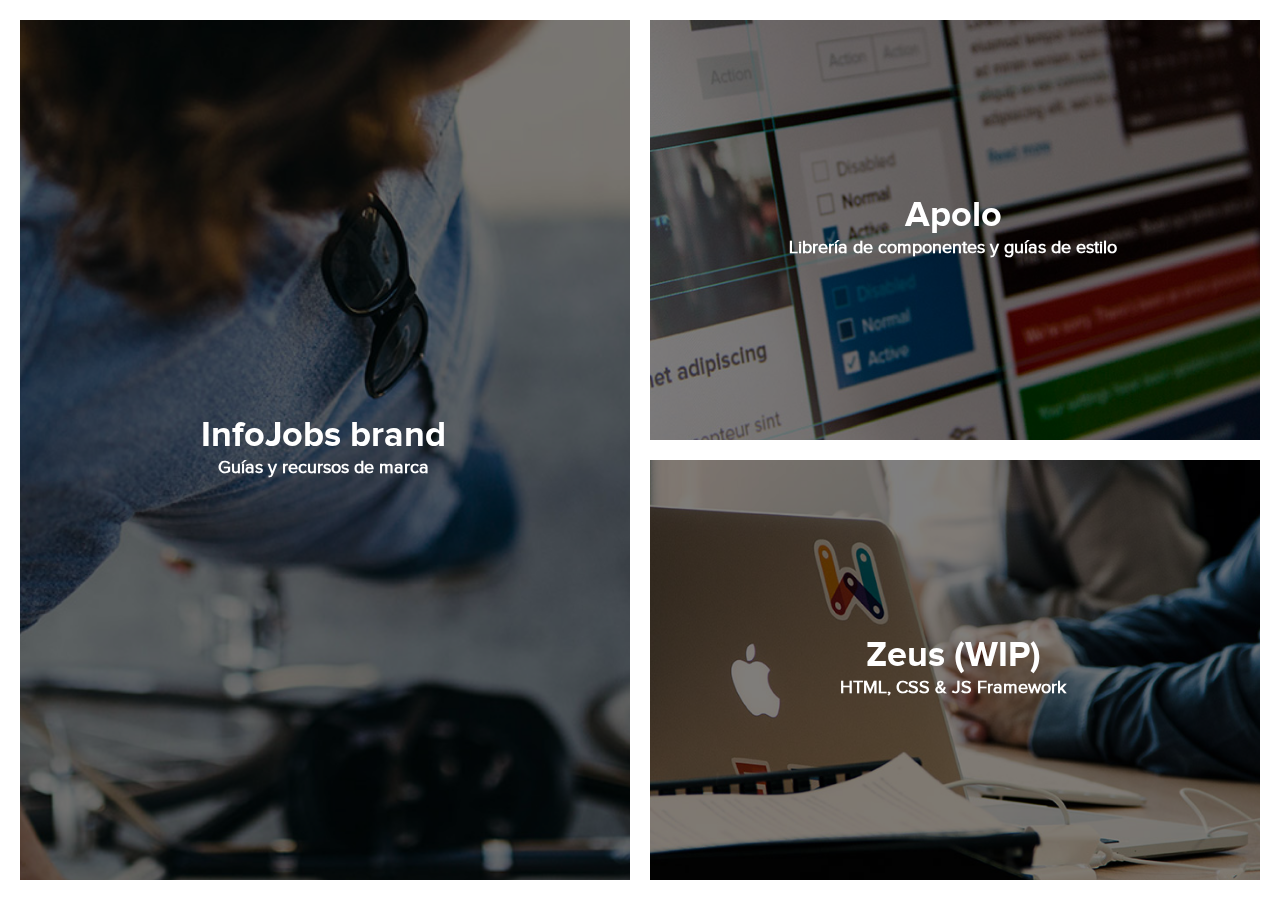
==== commit d0c7b7f7: "Updated URL linking and parts of the copy" ====
--- a/index.html
+++ b/index.html
@@ -17,7 +17,7 @@
 <body>
 	<h1>InfoJobs</h1>
 	<section class="container left">
-		<a href="http://www.design.infojobs.net/brand/">
+		<a href="http://brand.infojobs.net">
 			<article class="brand">
 				<div class="background"></div>
 				<div class="overlay"></div>
@@ -30,25 +30,25 @@
 		</a>
 	</section>
 	<section class="container right">
-		<a href="http://www.design.infojobs.net/visual-design/">
+		<a href="http://apolo.infojobs.net">
 			<article class="mikado top">
 				<div class="background"></div>
 				<div class="overlay"></div>
 				<div class="overlay-color"></div>
 				<span class="vertical">
-					<h2>Mikado.ui</h2>
-					<h3>Web & native UI components</h3>
+					<h2>Apolo</h2>
+					<h3>Librería de componentes y guías de estilo</h3>
 				</span>
 			</article>
 		</a>
-		<a href="http://www.design.infojobs.net/rubik/">
+		<a href="http://cvps.es/zeus/">
 			<article class="rubik bottom">
 				<div class="background"></div>
 				<div class="overlay"></div>
 				<div class="overlay-color"></div>
 				<span class="vertical">
-					<h2>Rubik.css</h2>
-					<h3>HTML, CSS & JS framework</h3>
+					<h2>Zeus (WIP)</h2>
+					<h3>HTML, CSS & JS Framework</h3>
 				</span>
 			</article>
 		</a>
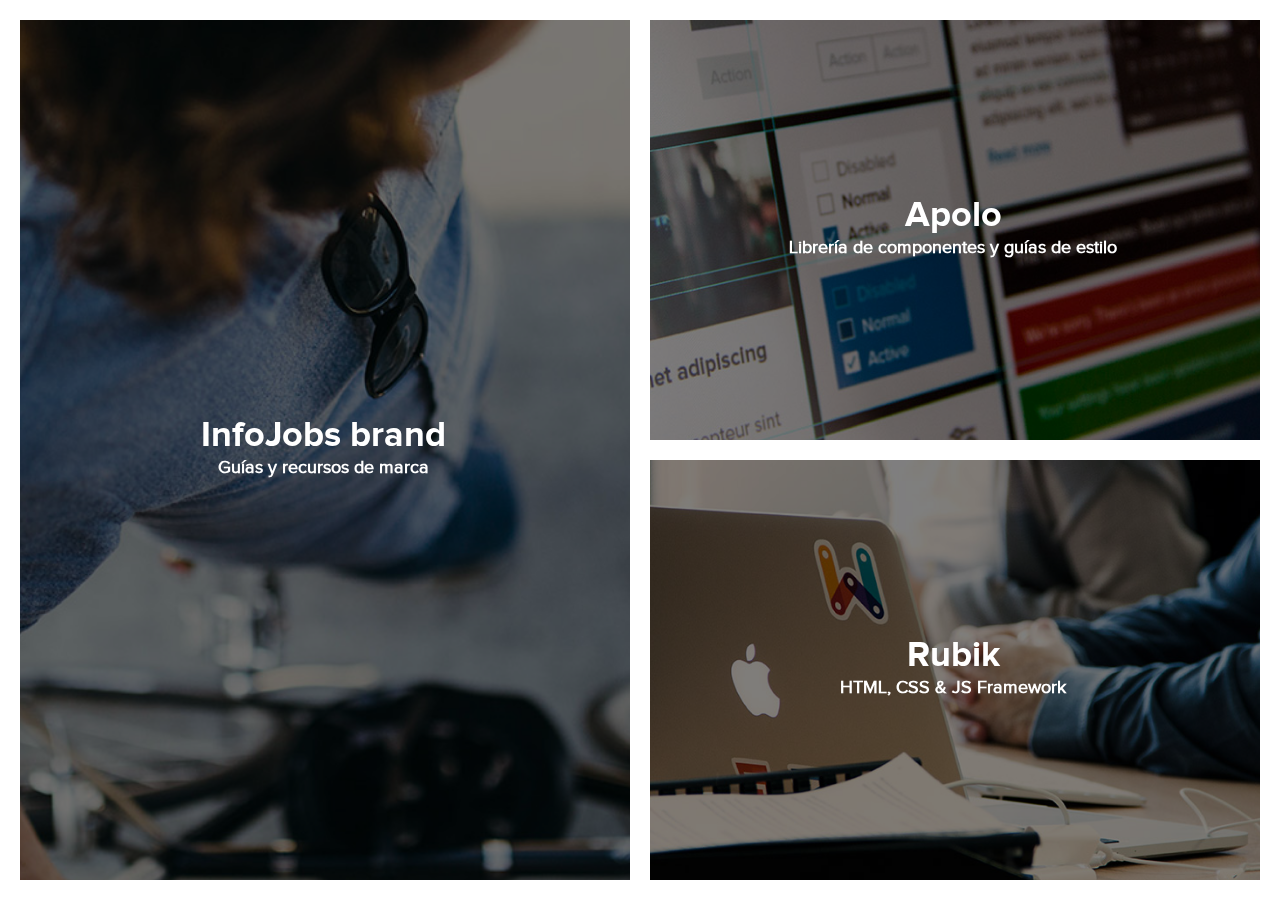
==== commit 242fd1b1: "Merge pull request #1 from InfoJobs/feature/rubik" ====
--- a/index.html
+++ b/index.html
@@ -41,13 +41,13 @@
 				</span>
 			</article>
 		</a>
-		<a href="http://cvps.es/zeus/">
+		<a href="http://design.infojobs.net/rubik">
 			<article class="rubik bottom">
 				<div class="background"></div>
 				<div class="overlay"></div>
 				<div class="overlay-color"></div>
 				<span class="vertical">
-					<h2>Zeus (WIP)</h2>
+					<h2>Rubik</h2>
 					<h3>HTML, CSS & JS Framework</h3>
 				</span>
 			</article>
